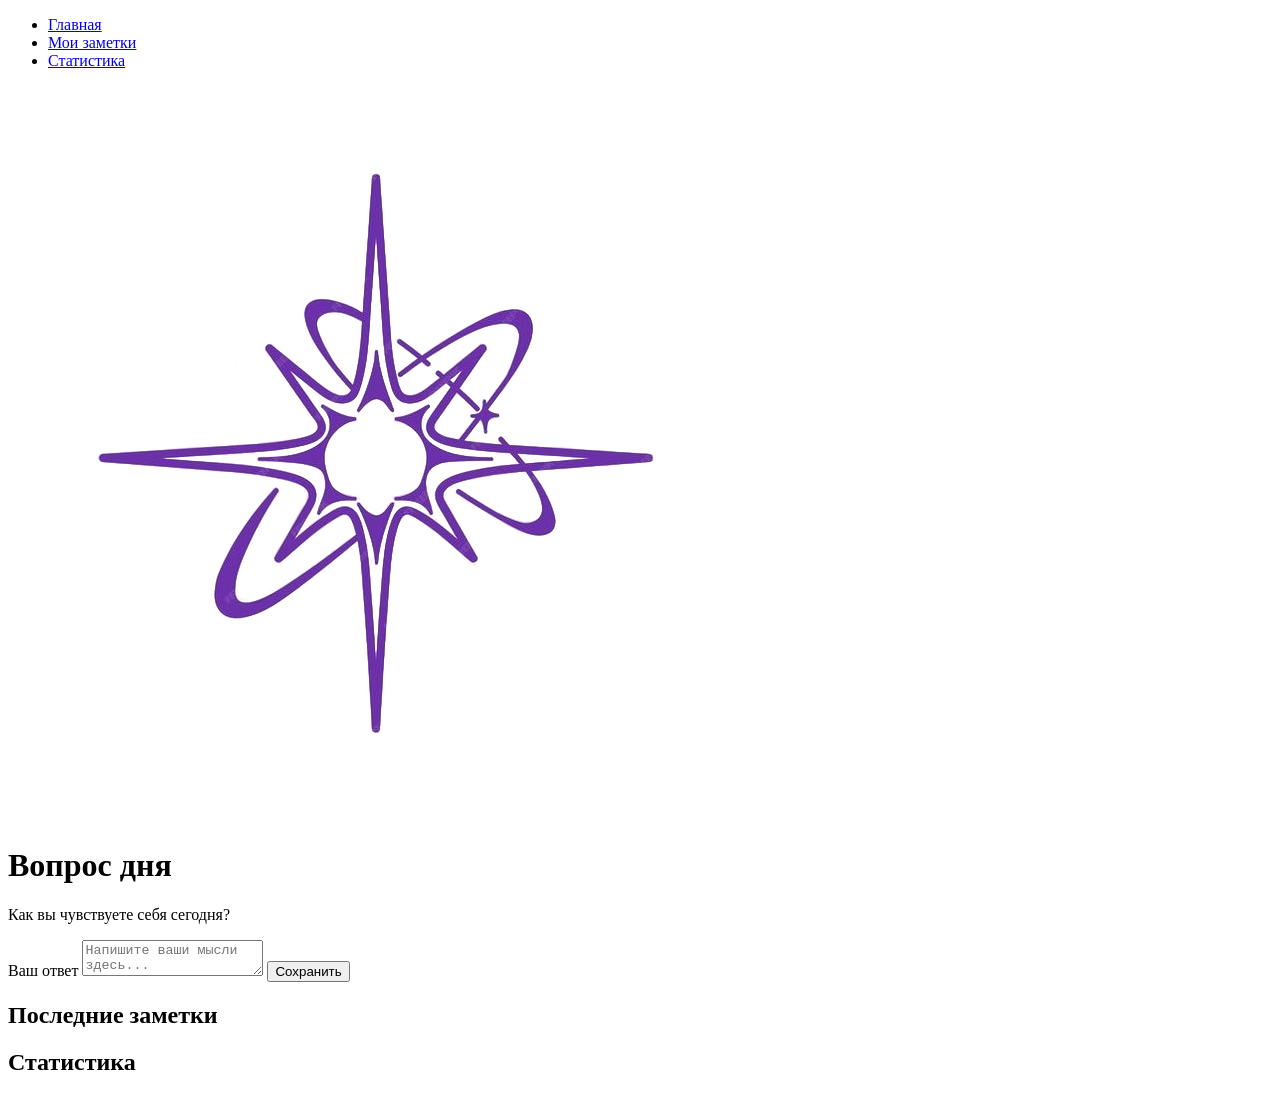
==== frontend/index.html @ 0e6583c8 "index.html изменен(приведен в рабочее состояние на место черновой версии), добавлен notes.html" ====
<!DOCTYPE html>
<html lang="ru">
<head>
    <meta charset="UTF-8">
    <meta name="viewport" content="width=device-width, initial-scale=1">
    <link rel="stylesheet" href="styles/main.css">
    <title>Дневник рефлексии</title>
</head>
<body>
    <aside class="sidebar">
        <nav>
            <ul>
                <li><a href="index.html">Главная</a></li>
                <li><a href="notes.html">Мои заметки</a> </li>
                <li><a href="#">Статистика</a></li>
            </ul>
        </nav>
    </aside>

    <main class="main-content">
        <img
            src="images/star.png"
            alt=""
            class="logo">
        <header class="main-header">

            <h1>Вопрос дня</h1>
        </header>
        <section class="question-section">
            <p class="question-text">Как вы чувствуете себя сегодня?</p>
            <form action="#" method="post">
                <label for="answer">Ваш ответ</label>
                <textarea id="answer" name="answer" placeholder="Напишите ваши мысли здесь..."></textarea>
                <button type="submit">Сохранить</button>
            </form>
        </section>
        <section class="recent-notes">
            <h2>Последние заметки</h2>
        </section>
    </main>

    <aside class="statistic-panel">
        <h2>Статистика</h2>
    </aside>
</body>
</html>
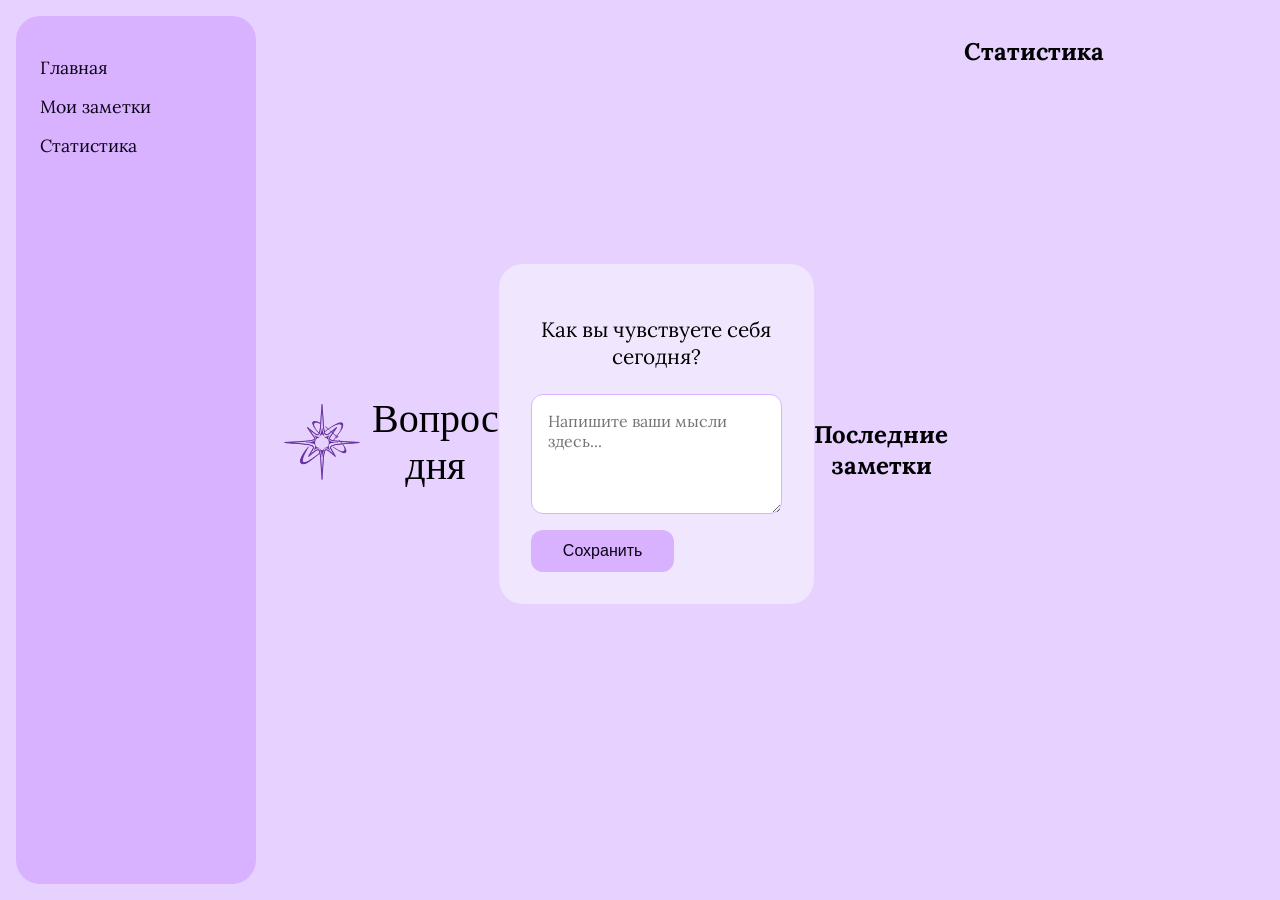
==== commit bed31ccf: "1)добавлен css, который пока еще в работе 2) в index, notes подключены нужные шрифты" ====
--- a/frontend/index.html
+++ b/frontend/index.html
@@ -3,6 +3,13 @@
 <head>
     <meta charset="UTF-8">
     <meta name="viewport" content="width=device-width, initial-scale=1">
+<!--    <link rel="preconnect" href="https://fonts.googleapis.com">-->
+<!--    <link rel="preconnect" href="https://fonts.gstatic.com" crossorigin>-->
+<!--    <link href="https://fonts.googleapis.com/css2?family=Lora:ital,wght@0,400..700;1,400..700&display=swap" rel="stylesheet">-->
+<!--    <link rel="preconnect" href="https://fonts.googleapis.com">-->
+<!--    <link rel="preconnect" href="https://fonts.gstatic.com" crossorigin>-->
+<!--    <link href="https://fonts.googleapis.com/css2?family=Kudry&display=swap" rel="stylesheet">-->
+    <link href="https://fonts.googleapis.com/css2?family=Kudry&family=Lora:wght@400;700&display=swap" rel="stylesheet">
     <link rel="stylesheet" href="styles/main.css">
     <title>Дневник рефлексии</title>
 </head>
@@ -29,7 +36,7 @@
         <section class="question-section">
             <p class="question-text">Как вы чувствуете себя сегодня?</p>
             <form action="#" method="post">
-                <label for="answer">Ваш ответ</label>
+                <label for="answer" class="visually-hidden">Ваш ответ</label>
                 <textarea id="answer" name="answer" placeholder="Напишите ваши мысли здесь..."></textarea>
                 <button type="submit">Сохранить</button>
             </form>
--- a/frontend/styles/main.css
+++ b/frontend/styles/main.css
@@ -0,0 +1,128 @@
+/*Базовые стили*/
+*,
+*::before,
+*::after {
+    box-sizing: border-box;
+}
+body {
+    margin: 0;
+    font-family: "Lora", Georgia, serif;
+    background-color: #E6D1FF;
+}
+img {
+    max-width: 100%;
+    display: block;
+}
+a {
+    text-decoration: none;
+    color: inherit;         /*убирает выделение цветом у ссылок*/
+}
+ul {
+    list-style: none;
+    padding: 0;         /*отступ слева*/
+    margin: 0;          /*отступ сверху*/
+}
+/*Общий макет, разметка главной страницы*/
+body {
+    display: grid;
+    grid-template-columns: 240px 1fr 300px;
+    min-height: 100vh;
+    gap: 1rem;
+    padding: 1rem;
+}
+/*Боковая панель*/
+.sidebar {
+    background-color: #D8B2FF;
+    border-radius: 24px;
+    padding: 2rem 1.5rem;
+}
+.sidebar nav a {
+    font-size: 1.1rem;
+    color: #0B0116;
+    padding: 0.5rem 0;
+    display: block;
+}
+.sidebar nav a:hover {
+    color: #753BB2;         /*меняет цвет ссылки при наведении курсора*/
+}
+/*Центральная часть главной страницы*/
+.main-content {
+    display: flex;
+    flex-direction: columns;
+    align-items: center;
+    text-align: center;
+}
+.logo {
+    width: 100px;
+    height: 100px;
+    margin-bottom: 1rem;
+}
+.main-header h1{
+    font-family: "Kudry", Georgia, serif;
+    font-weight: 300;
+    font-size: 2.5rem;
+    margin: 0 0 1rem;
+}
+.question-section {
+    background-color: #F0E7FE;
+    border-radius: 24px;
+    padding: 2rem;
+    width: 100%;
+    max-width: 600px;
+    margin-bottom: 2rem;
+}
+.question-text {
+    font-size: 1.3rem;
+    margin-bottom: 1.5rem;
+}
+.question-section form {
+    display: flex;
+    flex-direction: column;
+    gap: 1rem;
+    text-align: left;
+}
+.question-section textarea {
+    width: 100%;
+    min-height: 120px;
+    padding: 1rem;
+    border: 1px solid #d8b4fe;
+    border-radius: 12px;
+    font-family: inherit;
+    font-size: 1rem;
+    resize: vertical;
+}
+.question-section button {
+    align-self: flex-start;
+    padding: 0.75rem 2rem;
+    background-color: #a855f7;
+    color: white;
+    border: none;
+    border-radius: 12px;
+    font-size: 1rem;
+    cursor: pointer;
+}
+/*Скрытое*/
+.visually-hidden {
+    position: absolute;
+    width: 1px;
+    height: 1px;
+    padding: 0;
+    margin: -1px;
+    overflow: hidden;
+    clip: rect(0, 0, 0, 0);
+    white-space: nowrap;
+    border: 0;
+}
+.question-section button {
+    align-self: flex-start;
+    padding: 0.75rem 2rem;
+    background-color: #D8B2FF;
+    color: #0B0116;
+    border: none;
+    border-radius: 12px;
+    font-size: 1rem;
+    cursor: pointer;        /*задает вид указателя мыши в виде «указующей руки» при наведении на элемент*/
+}
+.question-section button:hover {
+    background-color: #6B2DAA;      /*слишком темный свет, хочется поменять*/
+}
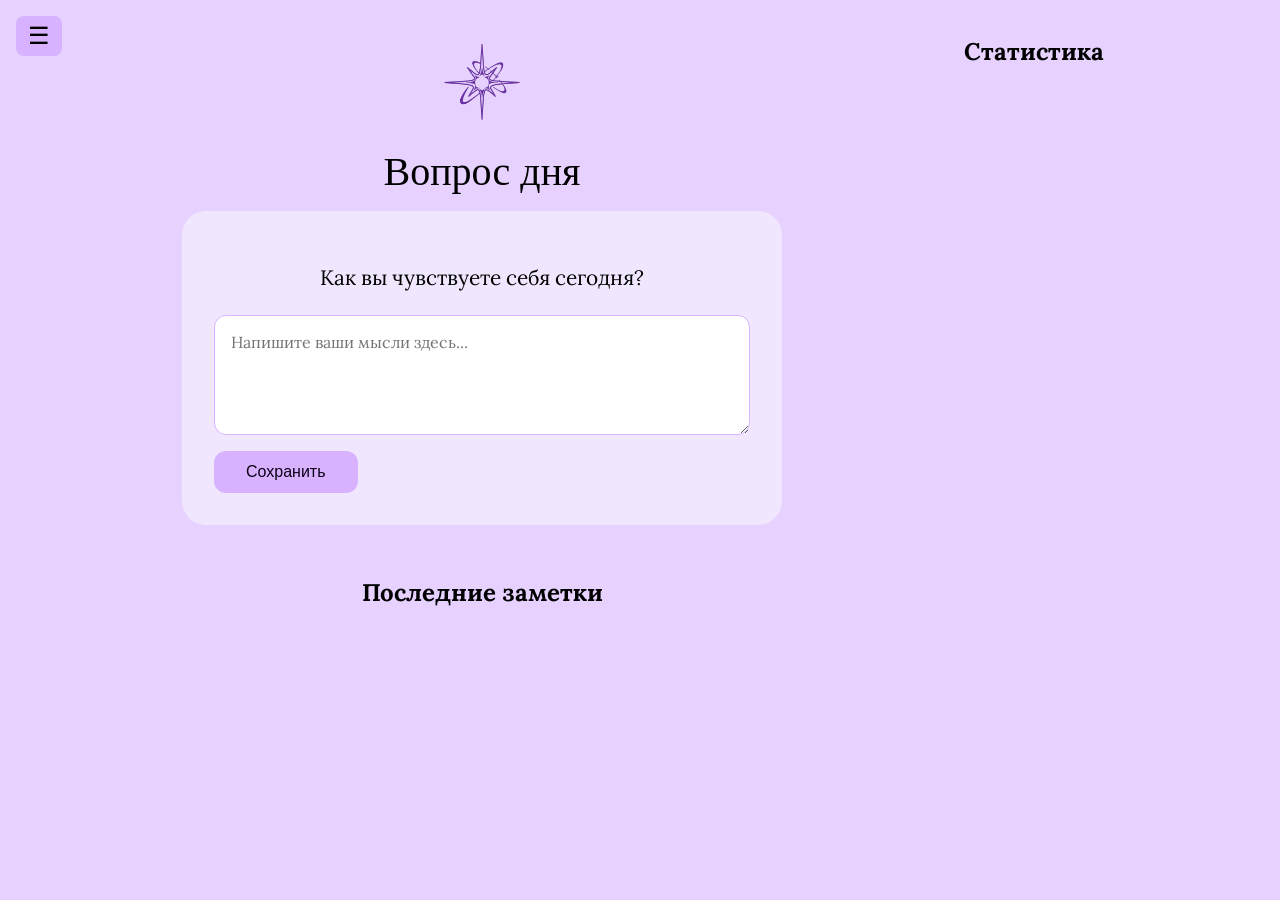
==== commit 3261024c: "1) боковую панель теперь можно скрыть, нажав на кнопку 2) мобильная версия улучшена визуально" ====
--- a/frontend/index.html
+++ b/frontend/index.html
@@ -3,17 +3,13 @@
 <head>
     <meta charset="UTF-8">
     <meta name="viewport" content="width=device-width, initial-scale=1">
-<!--    <link rel="preconnect" href="https://fonts.googleapis.com">-->
-<!--    <link rel="preconnect" href="https://fonts.gstatic.com" crossorigin>-->
-<!--    <link href="https://fonts.googleapis.com/css2?family=Lora:ital,wght@0,400..700;1,400..700&display=swap" rel="stylesheet">-->
-<!--    <link rel="preconnect" href="https://fonts.googleapis.com">-->
-<!--    <link rel="preconnect" href="https://fonts.gstatic.com" crossorigin>-->
-<!--    <link href="https://fonts.googleapis.com/css2?family=Kudry&display=swap" rel="stylesheet">-->
     <link href="https://fonts.googleapis.com/css2?family=Kudry&family=Lora:wght@400;700&display=swap" rel="stylesheet">
     <link rel="stylesheet" href="styles/main.css">
     <title>Дневник рефлексии</title>
 </head>
 <body>
+    <input type="checkbox" id="menu-toggle" class="visually-hidden">
+    <label for="menu-toggle" class="menu-button">☰</label>
     <aside class="sidebar">
         <nav>
             <ul>
--- a/frontend/styles/main.css
+++ b/frontend/styles/main.css
@@ -25,16 +25,41 @@
 /*Общий макет, разметка главной страницы*/
 body {
     display: grid;
-    grid-template-columns: 240px 1fr 300px;
+    grid-template-columns: 1fr 300px;
     min-height: 100vh;
     gap: 1rem;
     padding: 1rem;
 }
 /*Боковая панель*/
 .sidebar {
+    position: fixed;            /*вынимаем элемент из потока и фиксируем, привязав к барузеру*/
+    top: 0;
+    left: 0;
+    height: 100vh;
+    width: 240px;
     background-color: #D8B2FF;
     border-radius: 24px;
     padding: 2rem 1.5rem;
+    transform: translateX(-100%);           /*скрывает боковую панель*/
+    transition: transform 0.3s ease;        /*плавная анимация*/
+    z-index: 1000;
+}
+/*Кнопка, показывающая боковую панель*/
+.menu-button {
+    position: fixed;
+    top: 1rem;
+    left: 1rem;
+    z-index: 1100;
+    cursor: pointer;
+    font-size: 1.5rem;
+    padding: 0.5rem 0.75rem;
+    background: #D8B2FF;
+    border-radius: 8px;
+    line-height: 1;
+    user-select: none;   /* чтобы текст не выделялся при клике */
+}
+#menu-toggle:checked ~ .sidebar {
+    transform: translateX(0);
 }
 .sidebar nav a {
     font-size: 1.1rem;
@@ -45,10 +70,15 @@
 .sidebar nav a:hover {
     color: #753BB2;         /*меняет цвет ссылки при наведении курсора*/
 }
+/*Общее для всех страниц*/
+main {
+    min-width: 0;
+    padding: 1rem;
+}
 /*Центральная часть главной страницы*/
 .main-content {
     display: flex;
-    flex-direction: columns;
+    flex-direction: column;
     align-items: center;
     text-align: center;
 }
@@ -91,16 +121,6 @@
     font-size: 1rem;
     resize: vertical;
 }
-.question-section button {
-    align-self: flex-start;
-    padding: 0.75rem 2rem;
-    background-color: #a855f7;
-    color: white;
-    border: none;
-    border-radius: 12px;
-    font-size: 1rem;
-    cursor: pointer;
-}
 /*Скрытое*/
 .visually-hidden {
     position: absolute;
@@ -126,3 +146,11 @@
 .question-section button:hover {
     background-color: #6B2DAA;      /*слишком темный свет, хочется поменять*/
 }
+/*Медиа-запрос для мобильных устройств*/
+@media (max-width: 786px) {
+    body {
+        grid-template-columns: 1fr;
+        padding: 0.5rem;
+        gap: 0.5rem;
+    }
+}
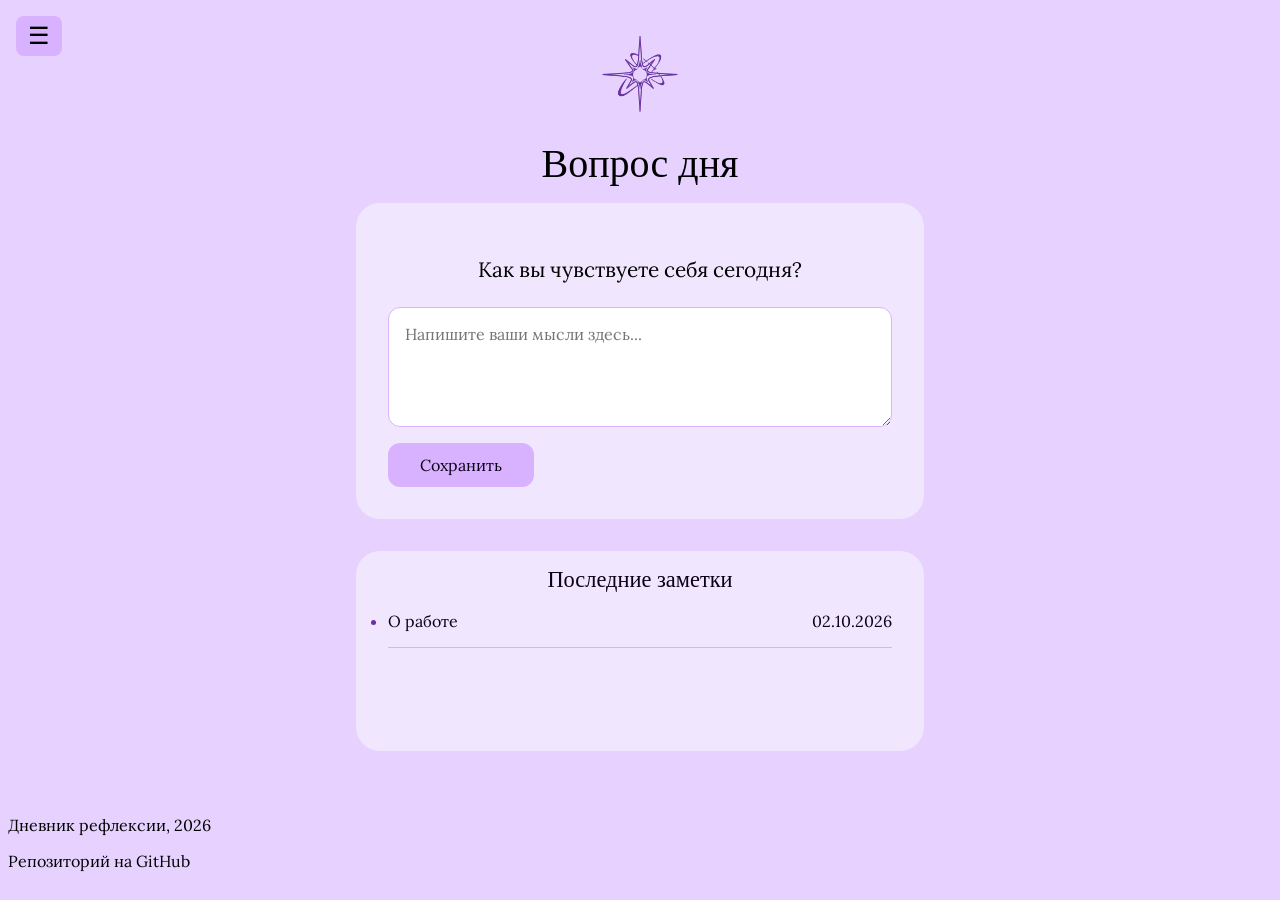
==== commit d467b163: "1) панель статистики теперь не "плавает" 2) начата работа с панелью последних заметок" ====
--- a/frontend/index.html
+++ b/frontend/index.html
@@ -15,7 +15,7 @@
             <ul>
                 <li><a href="index.html">Главная</a></li>
                 <li><a href="notes.html">Мои заметки</a> </li>
-                <li><a href="#">Статистика</a></li>
+                <li><a href="statistic.html">Статистика</a></li>
             </ul>
         </nav>
     </aside>
@@ -39,11 +39,21 @@
         </section>
         <section class="recent-notes">
             <h2>Последние заметки</h2>
+            <ul class="notes-list">
+                <li class="note-item">
+                    <p>О работе<time class="note-date" datetime="2026-10-02">02.10.2026</time></p>
+                </li>
+            </ul>
         </section>
     </main>
 
     <aside class="statistic-panel">
         <h2>Статистика</h2>
     </aside>
+
+    <footer class="site-footer">
+        <p>Дневник рефлексии, 2026</p>
+        <p><a href="https://github.com/cwtog3/Personal_Notes">Репозиторий на GitHub</a></p>
+    </footer>
 </body>
 </html>
--- a/frontend/styles/main.css
+++ b/frontend/styles/main.css
@@ -4,35 +4,32 @@
 *::after {
     box-sizing: border-box;
 }
+img {
+    max-width: 100%;
+    display: block;
+}
+a {
+    text-decoration: none;
+    color: inherit;         /*убирает выделение цветом у ссылок*/
+}
+ul {
+    list-style: none;
+    padding: 0;         /*отступ слева*/
+    margin: 0;          /*отступ сверху*/
+}
+/*Общий макет, разметка главной страницы*/
 body {
     margin: 0;
     font-family: "Lora", Georgia, serif;
     background-color: #E6D1FF;
-}
-img {
-    max-width: 100%;
-    display: block;
-}
-a {
-    text-decoration: none;
-    color: inherit;         /*убирает выделение цветом у ссылок*/
-}
-ul {
-    list-style: none;
-    padding: 0;         /*отступ слева*/
-    margin: 0;          /*отступ сверху*/
-}
-/*Общий макет, разметка главной страницы*/
-body {
-    display: grid;
-    grid-template-columns: 1fr 300px;
+    position: relative;
     min-height: 100vh;
-    gap: 1rem;
-    padding: 1rem;
+    padding: 1rem 2rem;
 }
 /*Боковая панель*/
 .sidebar {
-    position: fixed;            /*вынимаем элемент из потока и фиксируем, привязав к барузеру*/
+    display: flex;
+    position: fixed;            /*вынимаем элемент из потока и фиксируем, привязав к браузеру*/
     top: 0;
     left: 0;
     height: 100vh;
@@ -40,6 +37,7 @@
     background-color: #D8B2FF;
     border-radius: 24px;
     padding: 2rem 1.5rem;
+    padding-top: 3.5rem;
     transform: translateX(-100%);           /*скрывает боковую панель*/
     transition: transform 0.3s ease;        /*плавная анимация*/
     z-index: 1000;
@@ -62,6 +60,7 @@
     transform: translateX(0);
 }
 .sidebar nav a {
+    display: flex;
     font-size: 1.1rem;
     color: #0B0116;
     padding: 0.5rem 0;
@@ -77,6 +76,9 @@
 }
 /*Центральная часть главной страницы*/
 .main-content {
+    width: 100%;
+    max-width: 600px;
+    margin: 0 auto;         /*распределяет свободное пространство поровну с обеих сторон*/
     display: flex;
     flex-direction: column;
     align-items: center;
@@ -120,6 +122,22 @@
     font-family: inherit;
     font-size: 1rem;
     resize: vertical;
+}
+.recent-notes {
+    background-color: #F0E7FE;
+    border-radius: 24px;
+    padding: 2rem;
+    width: 100%;
+    max-width: 600px;
+    height: 200px;
+    margin-bottom: 2rem;
+}
+.recent-notes h2 {
+    font-family: "Kudry", Georgia, serif;
+    font-weight: 140;
+    font-size: 1.4rem;
+    margin-top: -1rem;
+    color: #0B0116;
 }
 /*Скрытое*/
 .visually-hidden {
@@ -134,6 +152,7 @@
     border: 0;
 }
 .question-section button {
+    font-family: "Lora", Georgia, serif;
     align-self: flex-start;
     padding: 0.75rem 2rem;
     background-color: #D8B2FF;
@@ -146,11 +165,49 @@
 .question-section button:hover {
     background-color: #6B2DAA;      /*слишком темный свет, хочется поменять*/
 }
-/*Медиа-запрос для мобильных устройств*/
-@media (max-width: 786px) {
+/*Статистика*/
+.statistic-panel {
+    position: absolute;
+    top: 9.8rem;
+    right: 2rem;
+    width: 300px;
+    min-height: 606px;
+    background: #F0E7FE;
+    border-radius: 24px;
+    padding: 2rem 1.5rem;
+}
+.statistic-panel h2 {
+    font-family: "Kudry", Georgia, serif;
+    font-weight: 100;
+    font-size: 1.4rem;
+    margin: 0 0 1rem;
+}
+.my-notes {
+    display: grid;
+    grid-template-columns: repeat(auto-fit, minmax(280px, 1fr));
+    gap: 1.5rem;
+}
+.notes-list {
+    border-bottom: 1px solid #D8B2FF;
+    list-style-type: disc;
+    li {
+        color: #6B2DAA;
+    }
+    li p{
+        display: flex;
+        justify-content: space-between;
+        color: #0B0116;
+    }
+}
+
+/*Медиа-запрос - убирает панель статистики при сжатом экране*/
+@media (max-width: 1280px) {
     body {
         grid-template-columns: 1fr;
         padding: 0.5rem;
         gap: 0.5rem;
     }
+    .statistic-panel {
+        display: none;
+    }
 }
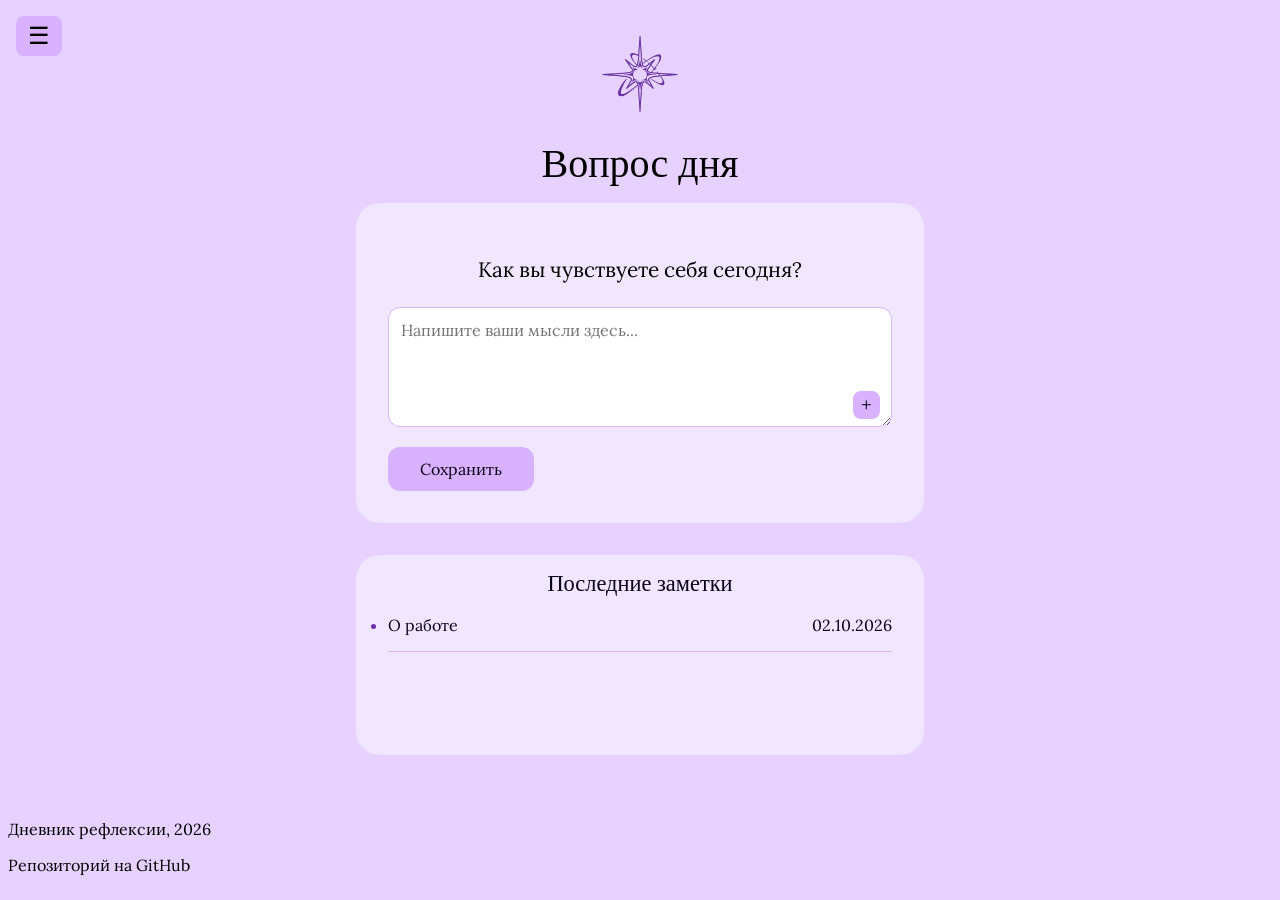
==== commit a1aa69bc: "1) переход на массив state 2) теги теперь чекбоксы (все фильтруется нормально)" ====
--- a/frontend/index.html
+++ b/frontend/index.html
@@ -5,6 +5,7 @@
     <meta name="viewport" content="width=device-width, initial-scale=1">
     <link href="https://fonts.googleapis.com/css2?family=Kudry&family=Lora:wght@400;700&display=swap" rel="stylesheet">
     <link rel="stylesheet" href="styles/main.css">
+    <script src="js/app.js" defer></script>
     <title>Дневник рефлексии</title>
 </head>
 <body>
@@ -26,14 +27,16 @@
             alt=""
             class="logo">
         <header class="main-header">
-
             <h1>Вопрос дня</h1>
         </header>
         <section class="question-section">
             <p class="question-text">Как вы чувствуете себя сегодня?</p>
-            <form action="#" method="post">
+            <form id="answer-form" action="#" method="post">
                 <label for="answer" class="visually-hidden">Ваш ответ</label>
-                <textarea id="answer" name="answer" placeholder="Напишите ваши мысли здесь..."></textarea>
+                <div class="answer-container">
+                    <textarea id="answer" required minlength="1" name="answer" placeholder="Напишите ваши мысли здесь..."></textarea>
+                    <button type="button" class="add-tag-button" title="Добавить тег">+</button>
+                </div>
                 <button type="submit">Сохранить</button>
             </form>
         </section>
--- a/frontend/styles/main.css
+++ b/frontend/styles/main.css
@@ -54,7 +54,7 @@
     background: #D8B2FF;
     border-radius: 8px;
     line-height: 1;
-    user-select: none;   /* чтобы текст не выделялся при клике */
+    user-select: none;   /* чтобы текст не выделялся при клике*/
 }
 #menu-toggle:checked ~ .sidebar {
     transform: translateX(0);
@@ -165,6 +165,29 @@
 .question-section button:hover {
     background-color: #6B2DAA;      /*слишком темный свет, хочется поменять*/
 }
+
+.answer-container {
+    position: relative;
+}
+.answer-container textarea {
+    width: 100%;
+    box-sizing: border-box;
+    padding: 12px 80px 45px 12px;
+}
+.question-section .add-tag-button {
+    position: absolute;
+    right: 12px;
+    bottom: 12px;
+    padding: 3px 8px;
+    font-size: 20px;
+    line-height: 1.1;
+    border: none;
+    border-radius: 8px;
+    background-color: #D8B2FF;
+    color: #0B0116;
+    cursor: pointer;
+}
+
 /*Статистика*/
 .statistic-panel {
     position: absolute;
@@ -198,6 +221,22 @@
         justify-content: space-between;
         color: #0B0116;
     }
+}
+
+.tag-filter {
+    position: relative;
+    display: inline-block;
+}
+#tags-dropdown {
+    position: absolute;
+    top: 100%;
+    left: 0;
+    z-index: 10;
+    min-width: 150px;
+    padding: 10px;
+    background: white;
+    border: 1px solid #ccc;
+    border-radius: 8px;
 }
 
 /*Медиа-запрос - убирает панель статистики при сжатом экране*/
